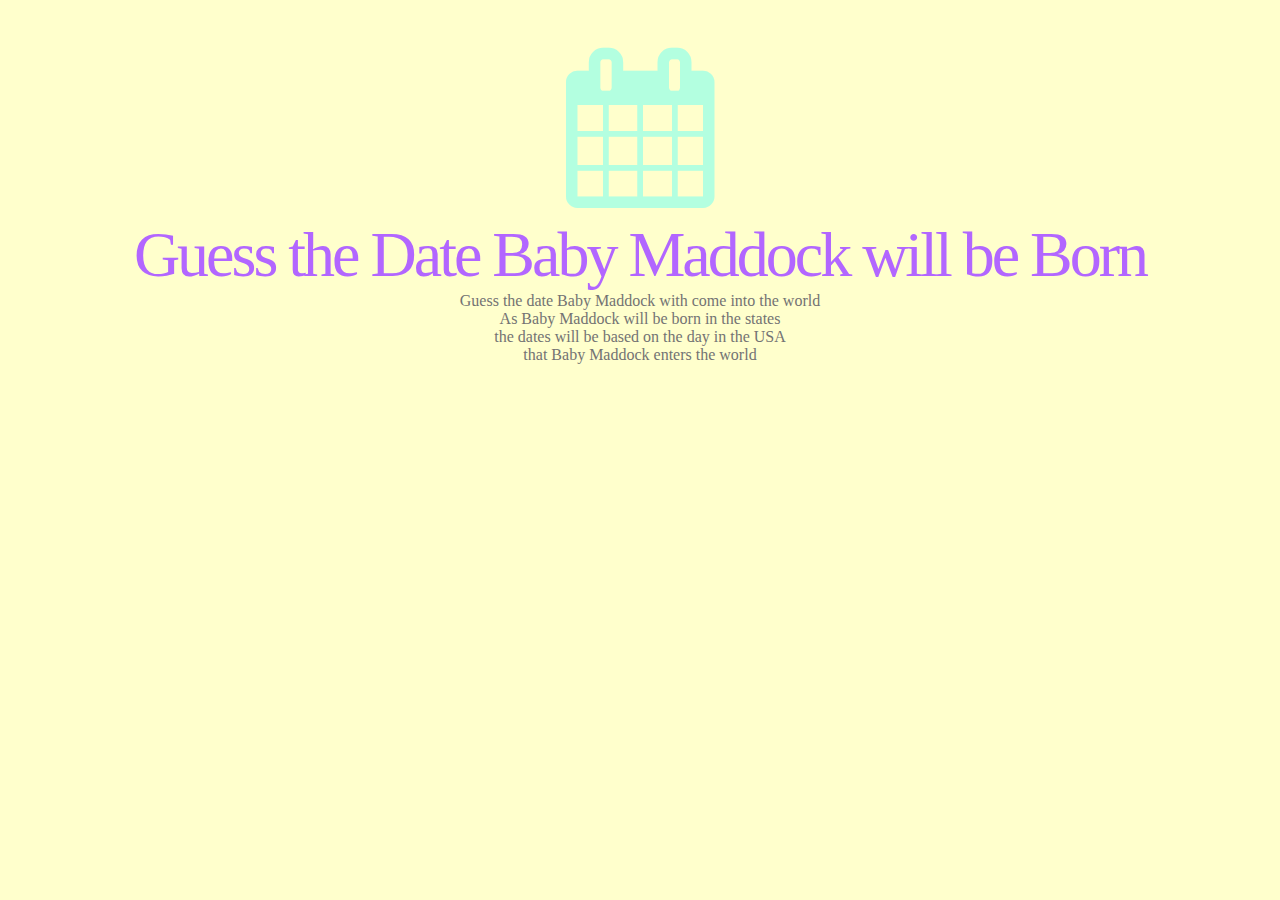
==== games/date.html @ 32f56466 "Creating a hrefs and new pages for the links" ====
<!DOCTYPE html>
<html>
<head>
  <title> Guess the Date </title>
  <link rel="stylesheet" href="../index.css" /> <!-- ../ goes back in the directory-->
  <link rel="stylesheet" href="https://maxcdn.bootstrapcdn.com/font-awesome/4.5.0/css/font-awesome.min.css">
</head>
<body>
  <div class="icon_large">
    <i class="fa fa-calendar fa-5x"></i>
  </div>
  <div class="title">Guess the Date Baby Maddock will be Born</div>
  <div class="welcome">
    <div> Guess the date Baby Maddock with come into the world</div>
    <div> As Baby Maddock will be born in the states</div>
    <div> the dates will be based on the day in the USA </div>
    <div> that Baby Maddock enters the world </div>
  </div>
</body>
</html>
---- index.css ----
html{
  background-color:#ffffcc;
}
a{
  text-decoration: none;
  color: inherit;
}
.welcome, .intro{
  text-align: center;
  font-family: noteworthy;
  font-size: 1em;
  color:#737373;
}
.title{
  font-family: smoothie shoppe;
  font-size: 4em;
  text-align: center;
  color: #b266ff;
  margin-top: 10px;
  letter-spacing: -3px;
}
.title_banner{
  font-family: kgalittleswag;
  color: #b266ff;
  font-size: 2em;
}
.games{
  border-radius: 2px;
  background-color: white;
  height: 200px;
  width: 250px;
  text-align: center;
  display: inline-block;
  border: solid 3px;
  border-color:#999999;
  border-radius: 10px;
  margin: 5px;
}
.fa{
  margin-top: 40px;
}
.game_title{
  margin-top:30px;
  font-family: noteworthy;
  font-size: 1em;
  color: #999999;
}
.row1, .row2, .row3{
  text-align: center;
}
.fa-balance-scale{
  color:#b3ccff;
}
.fa-venus{
  color:#d9b3ff;
}
.fa-mars{
  color: #d9b3ff;
}
.fa-calendar{
  color:#b3ffe0;
}
.fa-clock-o{
  color:#6698ff;
}
.fa-comment-o{
  color:#b266ff;
}
.fa-smile-o{
  color:#80ffcc;
}
.fa-heart-o{
  color:#3376ff;
}
.fa-gift{
  color:#8c1aff;
}
.fa-envelope-o{
  color:#33ffad;
}
.icon_large{
  font-size: 2em;
  text-align: center;
}
.contact_details{
  font-size: 1.5em;
  color:#b266ff;
  font-family: noteworthy;
  text-align: center;
  margin-top: 10px;
}
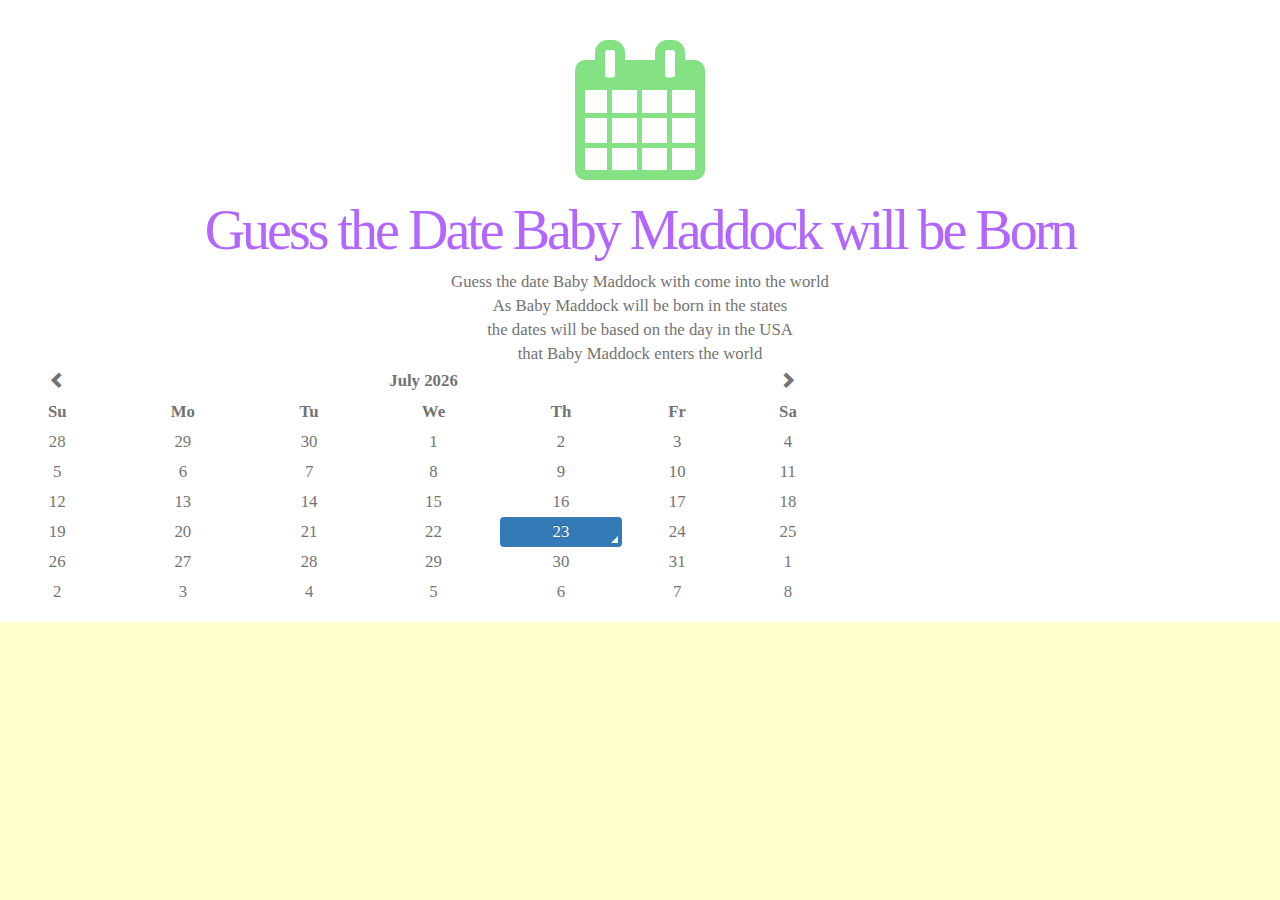
==== commit ddccee37: "Working out games before merging into a django file" ====
--- a/games/date.html
+++ b/games/date.html
@@ -4,6 +4,12 @@
   <title> Guess the Date </title>
   <link rel="stylesheet" href="../index.css" /> <!-- ../ goes back in the directory-->
   <link rel="stylesheet" href="https://maxcdn.bootstrapcdn.com/font-awesome/4.5.0/css/font-awesome.min.css">
+  <script type="text/javascript" src="/bower_components/jquery/dist/jquery.min.js"></script>
+  <script type="text/javascript" src="/bower_components/moment/min/moment.min.js"></script>
+  <script type="text/javascript" src="/bower_components/bootstrap/dist/js/bootstrap.min.js"></script>
+  <script type="text/javascript" src="/bower_components/eonasdan-bootstrap-datetimepicker/build/js/bootstrap-datetimepicker.min.js"></script>
+  <link rel="stylesheet" href="/bower_components/bootstrap/dist/css/bootstrap.min.css" />
+  <link rel="stylesheet" href="/bower_components/eonasdan-bootstrap-datetimepicker/build/css/bootstrap-datetimepicker.min.css" />
 </head>
 <body>
   <div class="icon_large">
@@ -15,6 +21,25 @@
     <div> As Baby Maddock will be born in the states</div>
     <div> the dates will be based on the day in the USA </div>
     <div> that Baby Maddock enters the world </div>
+    <div style="overflow:hidden;">
+    <div class="form-group">
+        <div class="row">
+            <div class="col-md-8">
+                <div id="datetimepicker12"></div>
+            </div>
+        </div>
+    </div>
+    <script type="text/javascript">
+        $(function () {
+            $('#datetimepicker12').datetimepicker({
+                inline: true,
+                sideBySide: true,
+                format: 'LD'
+            });
+
+        });
+    </script>
+</div>
   </div>
 </body>
 </html>
--- a/index.css
+++ b/index.css
@@ -1,11 +1,32 @@
 html{
   background-color:#ffffcc;
+}
+.login_name{
+  text-align: right;
+  font-family: noteworthy;
 }
 a{
   text-decoration: none;
   color: inherit;
 }
+#boy{
+  color:blue;
+}
+.gender{
+  height:200px;
+  width: 200px;
+  text-align: center;
+  float: inherit;
+
+}
 .welcome, .intro{
+  text-align: center;
+  font-family: noteworthy;
+  font-size: 1.2em;
+  color:#737373;
+  float: center;
+}
+.game_title{
   text-align: center;
   font-family: noteworthy;
   font-size: 1em;
@@ -49,16 +70,16 @@
   text-align: center;
 }
 .fa-balance-scale{
-  color:#b3ccff;
+  color:#6698ff;
 }
 .fa-venus{
-  color:#d9b3ff;
+  color:#b266ff;
 }
 .fa-mars{
-  color: #d9b3ff;
+  color: #b266ff;
 }
 .fa-calendar{
-  color:#b3ffe0;
+  color:#84e184;
 }
 .fa-clock-o{
   color:#6698ff;
@@ -67,16 +88,16 @@
   color:#b266ff;
 }
 .fa-smile-o{
-  color:#80ffcc;
+  color:#84e184;
 }
 .fa-heart-o{
-  color:#3376ff;
+  color:#6698ff;
 }
 .fa-gift{
-  color:#8c1aff;
+  color:#b266ff;
 }
 .fa-envelope-o{
-  color:#33ffad;
+  color:#84e184;
 }
 .icon_large{
   font-size: 2em;
